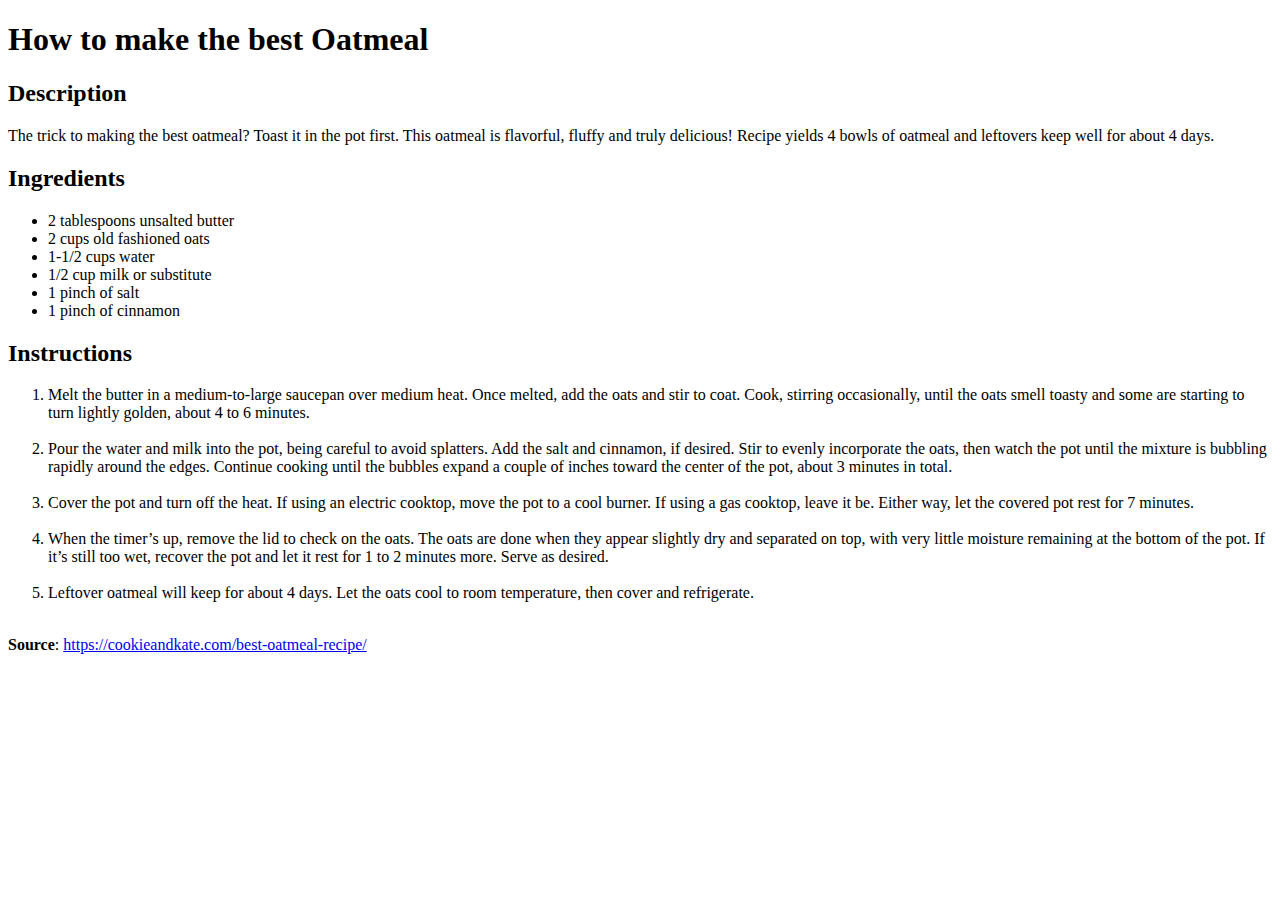
==== recipes/best_oatmeal.html @ 5af6bc50 "Added index.html and two different recipe pages" ====
<!DOCTYPE html>

<html lang="en">

  <head>
    <title>Recipe - Chicken Enchiladas</title>
    <meta charset="utf-8">
  </head>

  <body>
    <h1>How to make the best Oatmeal</h1>

    <h2>Description</h2>
    <p>
      The trick to making the best oatmeal? Toast it in the pot first. This oatmeal is flavorful, fluffy and truly delicious! Recipe yields 4 bowls of oatmeal and leftovers keep well for about 4 days.
    </p>

    <h2>Ingredients</h2>
    <ul>
      <li>2 tablespoons unsalted butter</li>
      <li>2 cups old fashioned oats</li>
      <li>1-1/2 cups water</li>
      <li>1/2 cup milk or substitute</li>
      <li>1 pinch of salt</li>
      <li>1 pinch of cinnamon</li>
    </ul>

    <h2>Instructions</h2>
    <ol>

      <li>
        Melt the butter in a medium-to-large saucepan over medium heat. Once melted, add the oats and stir to coat. Cook, stirring occasionally, until the oats smell toasty and some are starting to turn lightly golden, about 4 to 6 minutes.
      </li><br>

      <li>
        Pour the water and milk into the pot, being careful to avoid splatters. Add the salt and cinnamon, if desired. Stir to evenly incorporate the oats, then watch the pot until the mixture is bubbling rapidly around the edges. Continue cooking until the bubbles expand a couple of inches toward the center of the pot, about 3 minutes in total.
      </li><br>

      <li>
        Cover the pot and turn off the heat. If using an electric cooktop, move the pot to a cool burner. If using a gas cooktop, leave it be. Either way, let the covered pot rest for 7 minutes.
      </li><br>

      <li>
        When the timer’s up, remove the lid to check on the oats. The oats are done when they appear slightly dry and separated on top, with very little moisture remaining at the bottom of the pot. If it’s still too wet, recover the pot and let it rest for 1 to 2 minutes more. Serve as desired.
      </li><br>

      <li>
        Leftover oatmeal will keep for about 4 days. Let the oats cool to room temperature, then cover and refrigerate.
      </li><br>

    </ol>
    <p><strong>Source</strong>: <a href="https://cookieandkate.com/best-oatmeal-recipe/">https://cookieandkate.com/best-oatmeal-recipe/</a></p>
  </body>

</html>
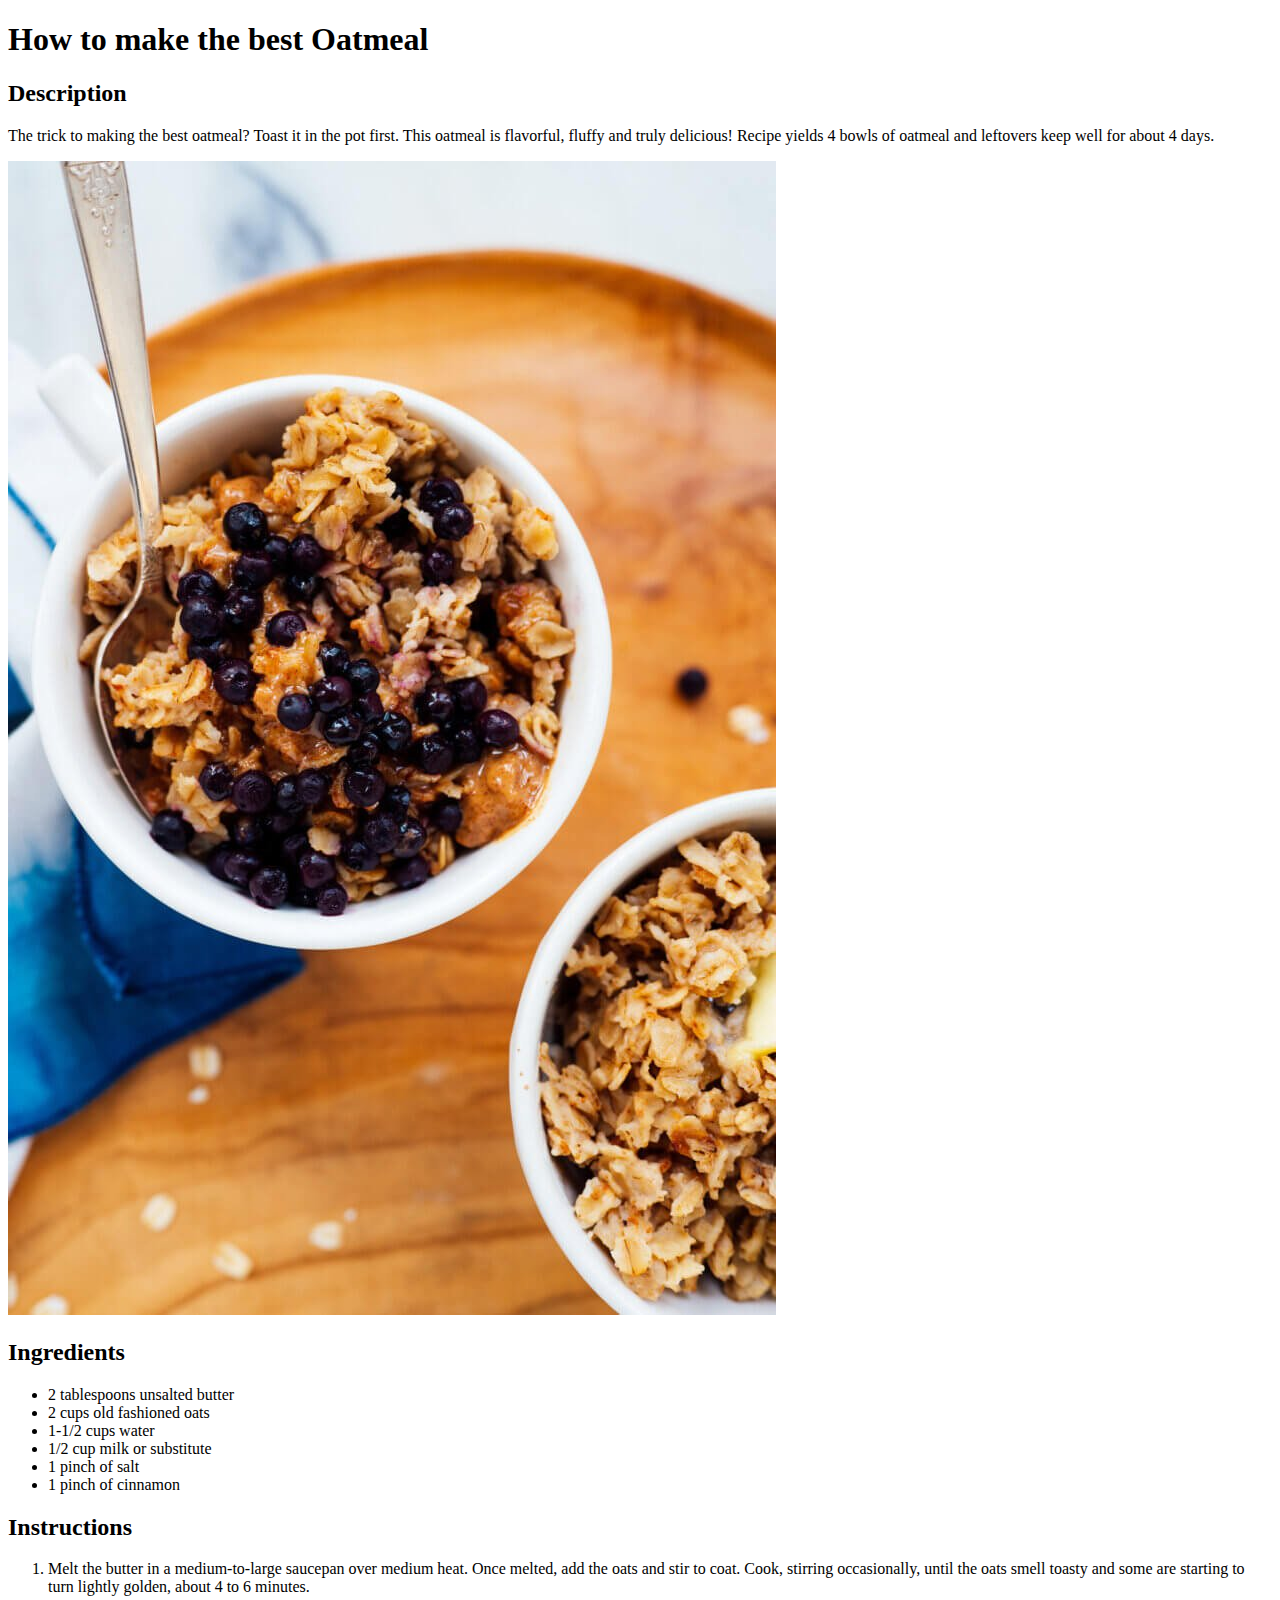
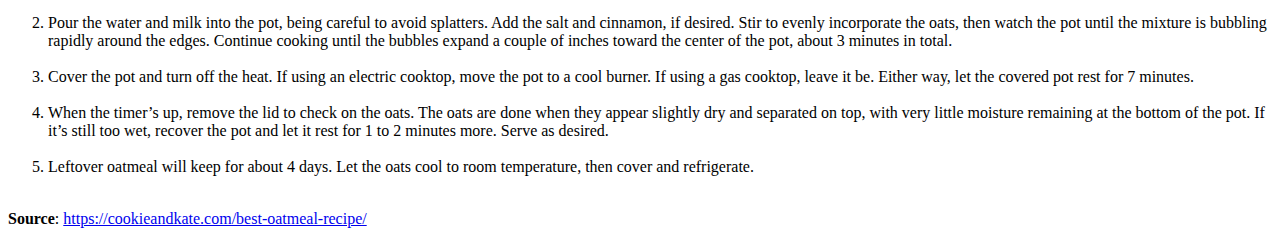
==== commit 62caf6d1: "Added images to all three recipe pages." ====
--- a/recipes/best_oatmeal.html
+++ b/recipes/best_oatmeal.html
@@ -3,7 +3,7 @@
 <html lang="en">
 
   <head>
-    <title>Recipe - Chicken Enchiladas</title>
+    <title>Recipe - The Best Oatmeal</title>
     <meta charset="utf-8">
   </head>
 
@@ -14,6 +14,8 @@
     <p>
       The trick to making the best oatmeal? Toast it in the pot first. This oatmeal is flavorful, fluffy and truly delicious! Recipe yields 4 bowls of oatmeal and leftovers keep well for about 4 days.
     </p>
+
+    <img src="../images/oatmeal.jpeg" alt="Photo of Oatmeal">
 
     <h2>Ingredients</h2>
     <ul>
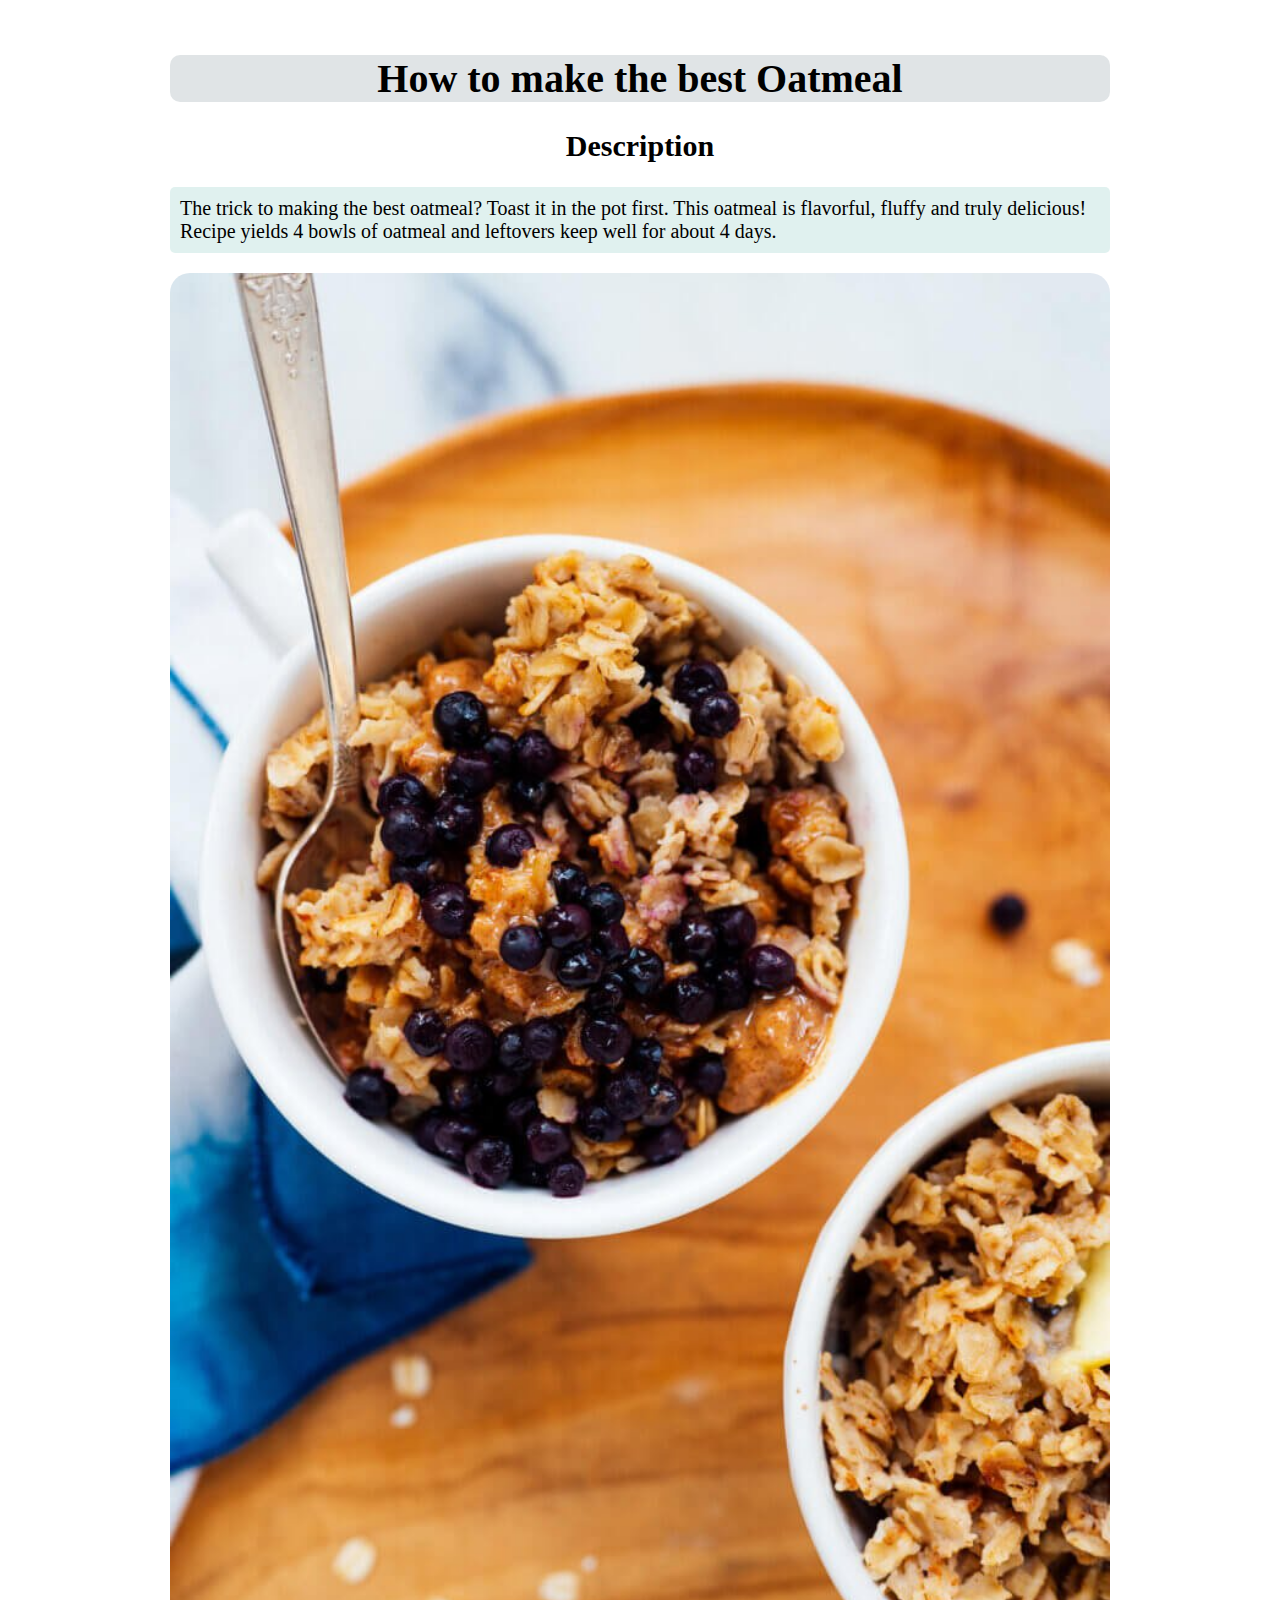
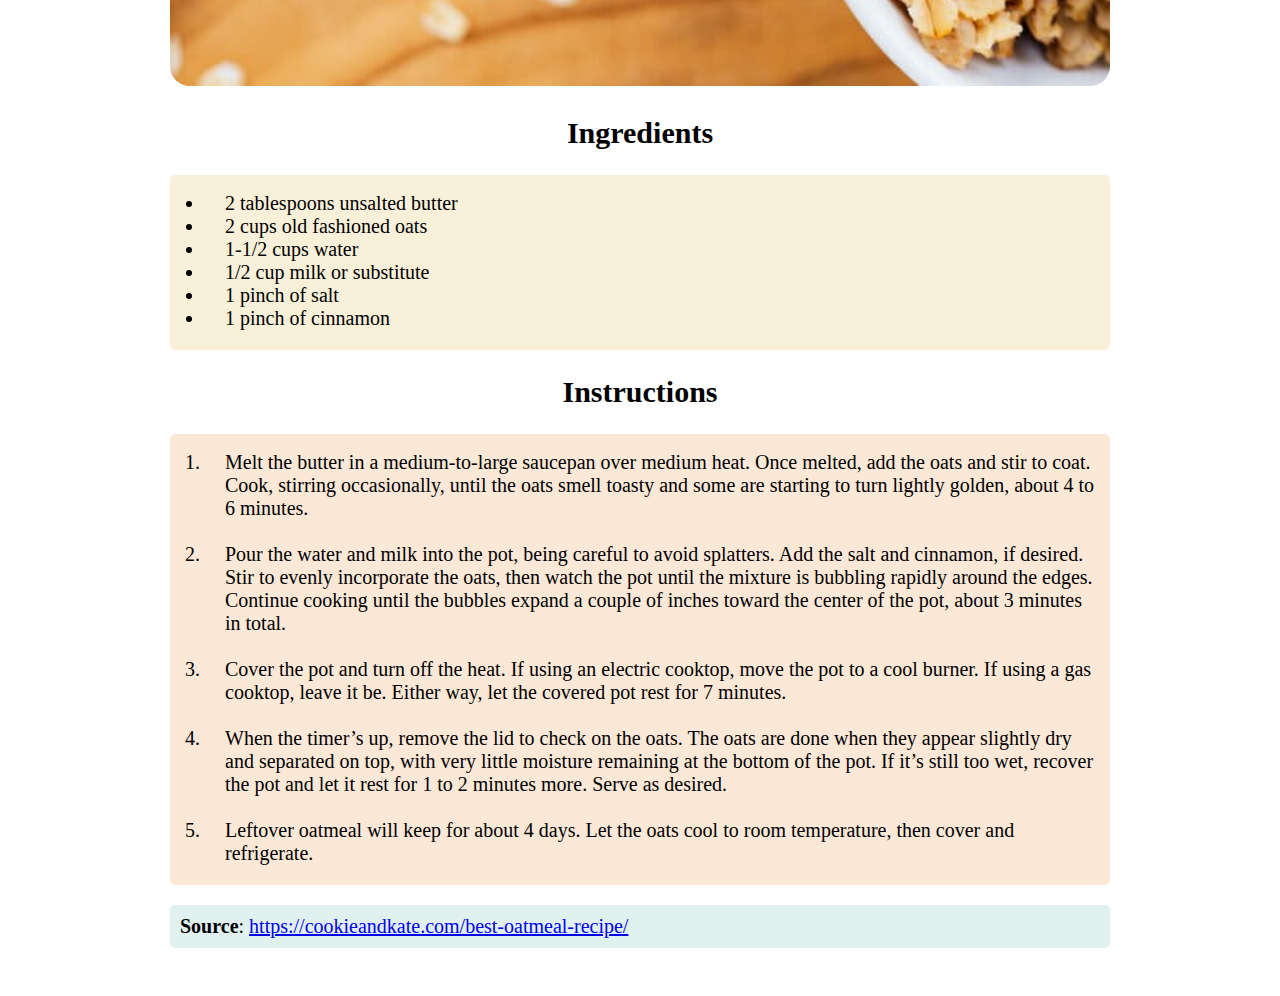
==== commit 84b2404f: "Added basic styles" ====
--- a/recipes/best_oatmeal.html
+++ b/recipes/best_oatmeal.html
@@ -5,10 +5,11 @@
   <head>
     <title>Recipe - The Best Oatmeal</title>
     <meta charset="utf-8">
+    <link rel='stylesheet' href="../styles.css">
   </head>
 
   <body>
-    <h1>How to make the best Oatmeal</h1>
+    <h1 class="title-card">How to make the best Oatmeal</h1>
 
     <h2>Description</h2>
     <p>
@@ -48,7 +49,7 @@
 
       <li>
         Leftover oatmeal will keep for about 4 days. Let the oats cool to room temperature, then cover and refrigerate.
-      </li><br>
+      </li>
 
     </ol>
     <p><strong>Source</strong>: <a href="https://cookieandkate.com/best-oatmeal-recipe/">https://cookieandkate.com/best-oatmeal-recipe/</a></p>
--- a/styles.css
+++ b/styles.css
@@ -0,0 +1,64 @@
+:root {
+    --bg: #26465325;
+    --bg-accent: #2A9D8F25;
+    --feature: #E9C46A40;
+    --feature-2: #f4a26140;
+    --feature-3: #E76F5140;
+    width: 100vw;
+    font-size: 10px;
+    display: flex;
+    flex-direction: column;
+    justify-content: flex-start;
+    align-items: center;
+}
+
+
+body {
+    max-width: 940px;
+    padding: 2rem;
+    font-size: 2rem;
+}
+
+p {
+    margin-top: 2rem;
+    margin-bottom: 2rem;
+    background-color: var(--bg-accent);
+    padding: 1rem;
+    border-radius: 0.5rem;
+}
+
+h1,
+h2 {
+    text-align: center;
+}
+
+ul, 
+ol {
+    background-color: var(--feature);
+    padding: 1.5rem;
+    padding-top: 1.75rem;
+    padding-bottom: 2rem;
+    border-radius: 0.5rem;
+    color: black;
+}
+
+ol {
+    background-color: var(--feature-2);
+    margin-bottom: 2rems;
+}
+
+li {
+    text-align: left;
+    margin-left: 2rem;
+    padding-left: 2rem;
+}
+
+img {
+    border-radius: 2rem;
+    width: 100%;
+}
+
+.title-card {
+    background-color: var(--bg);
+    border-radius: 1rem;
+}